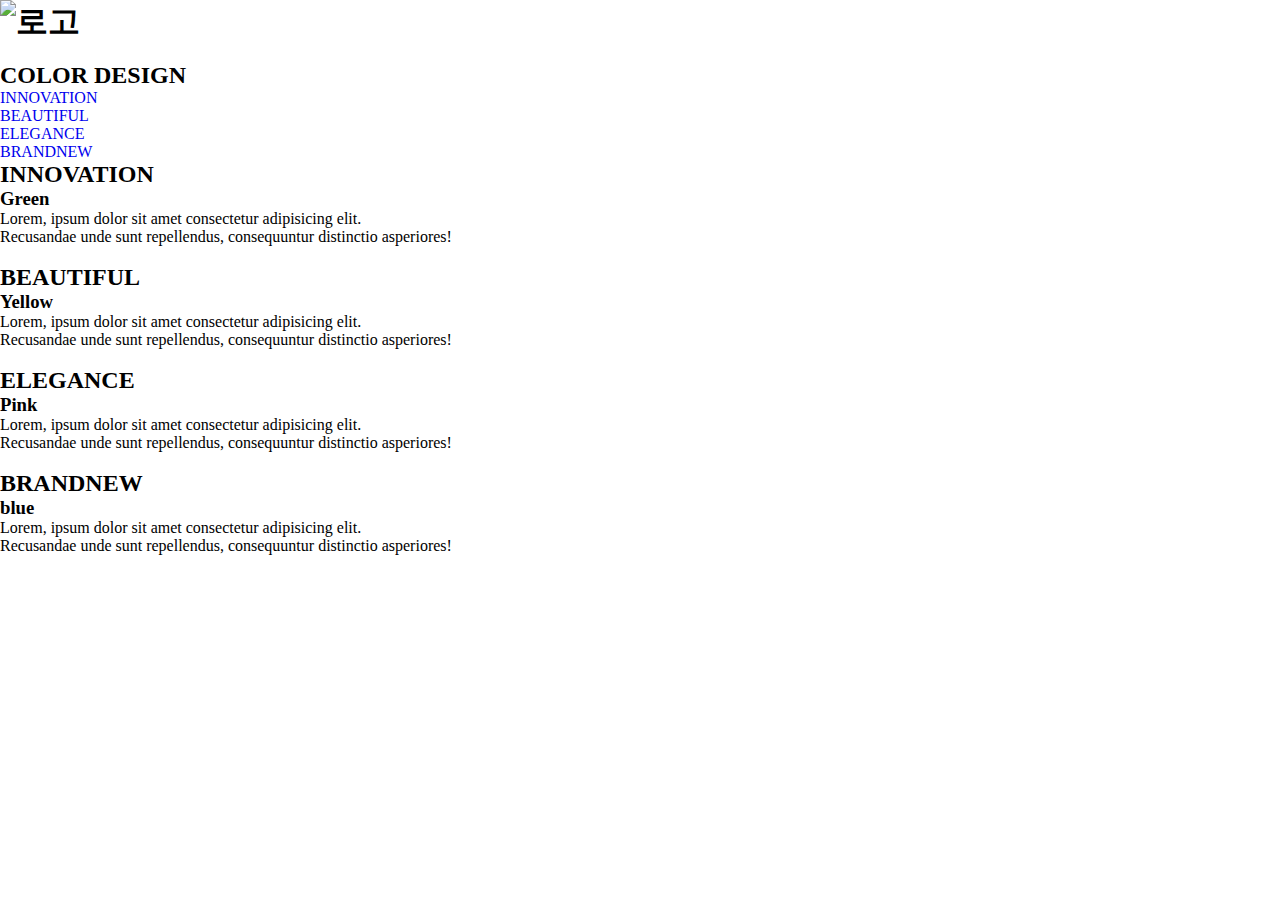
==== flower.html @ 8623d9bd "flower html 추가" ====
﻿<!DOCTYPE html >
<html>
<head>
	<meta http-equive="content-type" content="text/html;charset=utf-8" />	
	<meta http-equiv="X-UA-Compatible" content="IE=Edge">	
	<meta name="viewport" content="width=device-width, initial-scale=1.0" />
	<title> flower </title>	
	<link rel="stylesheet" href="css/style.css" />
	<script type="text/javascript" src="js/jquery-1.12.2.min.js"></script>	
	<script type="text/javascript" src="js/jquery.easing.1.3.js"></script> 
	<script type="text/javascript" src="js/custom.js"></script> 	 
</head>
<body>
	<div class="wrap">
		<h1><img src="img/logo.png" alt="로고"></h1>
		<img src="img/footer1.png" alt="" class="ft1">
		<img src="img/footer2.png" alt="" class="ft2">

		<div class="tab">
			<div class="left">
				<h2>COLOR DESIGN</h2>
				<ul class="navi">
					<li><a href="#tab1" class="on">INNOVATION</a></li>
					<li><a href="#tab2">BEAUTIFUL</a></li>
					<li><a href="#tab3">ELEGANCE</a></li>
					<li><a href="#tab4">BRANDNEW</a></li>
				</ul>
			</div>

			<div id="tab1" class="box on">
				<h2>INNOVATION</h2>
				<h3>Green</h3>
				<p>Lorem, ipsum dolor sit amet consectetur adipisicing elit.<br>

					Recusandae unde sunt repellendus, consequuntur distinctio asperiores!
				</p>
				<img src="img/green.png" alt="">
			</div>
			<div id="tab2" class="box">
				<h2>BEAUTIFUL</h2>
				<h3>Yellow</h3>
				<p>Lorem, ipsum dolor sit amet consectetur adipisicing elit.<br>
					Recusandae unde sunt repellendus, consequuntur distinctio asperiores!
				</p>
				<img src="img/yellow.png" alt="">
			</div> 
			<div id="tab3" class="box">
				<h2>ELEGANCE</h2>
				<h3>Pink</h3>
				<p>Lorem, ipsum dolor sit amet consectetur adipisicing elit.<br>
					Recusandae unde sunt repellendus, consequuntur distinctio asperiores!
				</p>
				<img src="img/pink.png" alt="">
			</div>
			<div id="tab4" class="box">
				<h2>BRANDNEW</h2>
				<h3>blue</h3>
				<p>Lorem, ipsum dolor sit amet consectetur adipisicing elit.<br>
					Recusandae unde sunt repellendus, consequuntur distinctio asperiores!
				</p>
				<img src="img/blue.png" alt="">
			</div>
		</div>		 
	</div>
	
</body>
</html>
---- css/style.css ----
* {
  margin: 0;
  padding: 0;
  box-sizing: border-box; }

ul, li {
  list-style: none; }

a {
  text-decoration: none; }

#tab {
  width: 600px;
  border: 1px solid #000;
  margin: 100px auto; }
  #tab ul {
    width: 100%; }
    #tab ul::after {
      content: '';
      display: block;
      clear: both; }
    #tab ul li {
      width: calc(100% / 3);
      height: 40px;
      float: left; }
      #tab ul li a {
        display: block;
        width: 100%;
        height: 100%;
        font: bold 14px/40px 'arial';
        color: #aaa;
        background: #444;
        text-align: center; }
        #tab ul li a.on {
          background: #fff;
          color: #555; }
  #tab .group {
    width: 100%; }
    #tab .group > div {
      width: 100%;
      padding: 50px;
      display: none; }
      #tab .group > div#tab1 {
        display: block; }

#wrap1 {
  width: 800px;
  height: 400px;
  position: absolute;
  top: 50%;
  left: 50%;
  margin-top: -200px;
  margin-left: -400px; }
  #wrap1 .top {
    width: 0%;
    height: 1px;
    background: #000;
    position: absolute;
    top: 0;
    left: 0; }
  #wrap1 .right {
    width: 1px;
    height: 0%;
    background: #000;
    position: absolute;
    top: 0;
    right: 0; }
  #wrap1 .bottom {
    width: 0%;
    height: 1px;
    background: #000;
    position: absolute;
    right: 0;
    bottom: 0; }
  #wrap1 .left {
    width: 1px;
    height: 0%;
    background: #000;
    position: absolute;
    bottom: 0;
    left: 0; }
  #wrap1 .content {
    width: 100%;
    height: 100%;
    background: #111;
    position: absolute;
    top: 0;
    left: 0;
    display: none; }
    #wrap1 .content .close {
      font: bold 14px/1 'arial';
      color: #fff;
      position: absolute;
      top: 30px;
      right: 0;
      opacity: 1; }

.btn1 {
  display: block;
  width: 380px;
  height: 40px;
  position: absolute;
  top: 50%;
  left: 50%;
  background: #000;
  margin-left: -400px;
  margin-top: 210px;
  border: none;
  font: bold 12px/40px 'arial';
  text-align: center;
  color: #fff; }

.btn2 {
  display: block;
  width: 380px;
  height: 40px;
  position: absolute;
  top: 50%;
  right: 50%;
  background: #000;
  margin-right: -400px;
  margin-top: 210px;
  border: none;
  font: bold 12px/40px 'arial';
  text-align: center;
  color: #fff; }

#wrap2 {
  width: 100%;
  height: 400px;
  position: absolute;
  top: 50%;
  left: 0%;
  margin-top: 0px;
  background: #111; }
  #wrap2 .close {
    font: bold 14px/1 'arial';
    color: #fff;
    position: absolute;
    top: 30px;
    right: 0;
    opacity: 1; }

/*# sourceMappingURL=style.css.map */
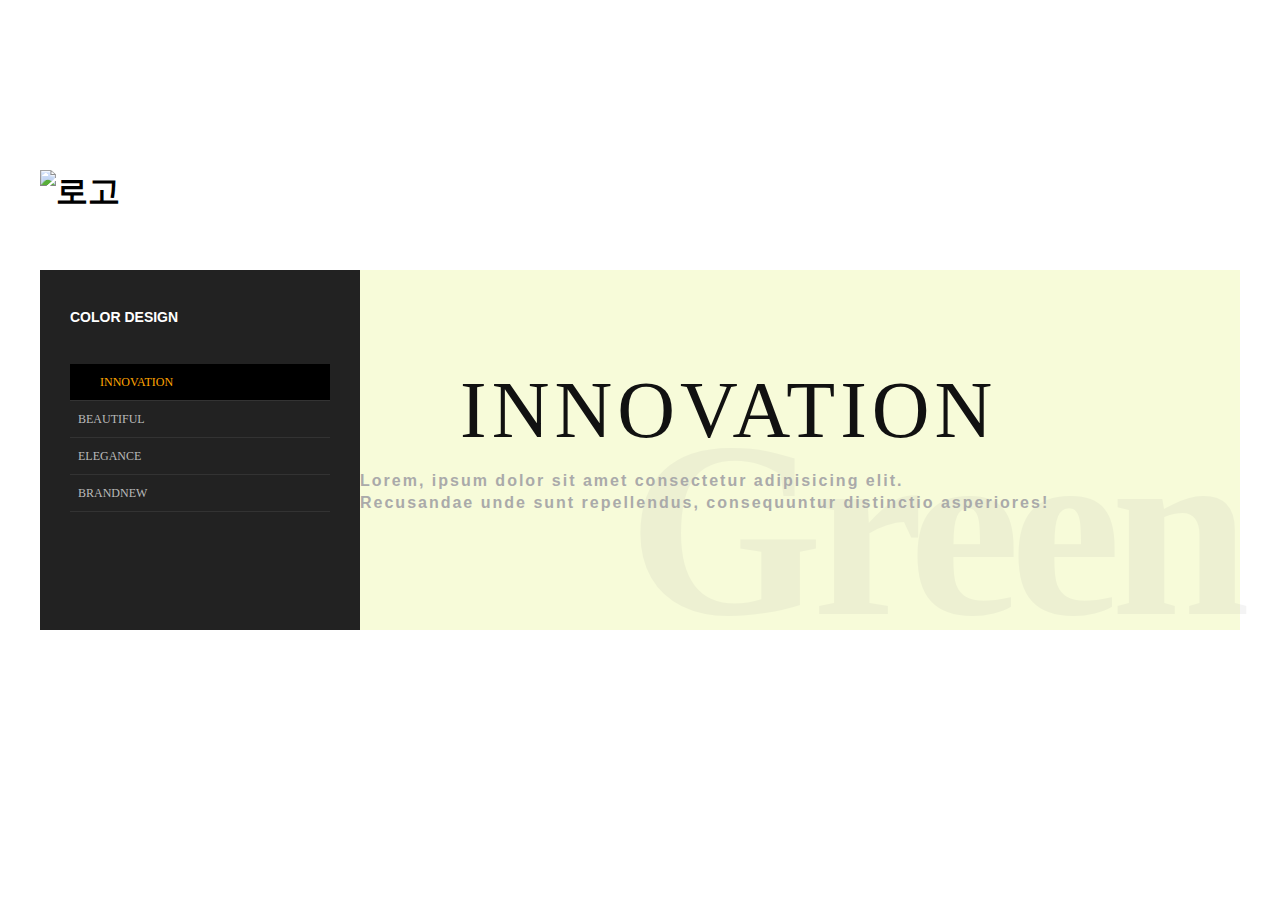
==== commit 7ba897cd: "flower js 추가" ====
--- a/flower.html
+++ b/flower.html
@@ -8,7 +8,7 @@
 	<link rel="stylesheet" href="css/style.css" />
 	<script type="text/javascript" src="js/jquery-1.12.2.min.js"></script>	
 	<script type="text/javascript" src="js/jquery.easing.1.3.js"></script> 
-	<script type="text/javascript" src="js/custom.js"></script> 	 
+	<script type="text/javascript" src="js/flower.js"></script> 	 
 </head>
 <body>
 	<div class="wrap">
--- a/css/style.css
+++ b/css/style.css
@@ -43,6 +43,216 @@
       #tab .group > div#tab1 {
         display: block; }
 
+#tab {
+  width: 600px;
+  border: 1px solid #000;
+  margin: 100px auto;
+  position: relative;
+  padding-top: 40px; }
+  #tab dt {
+    width: calc(100% / 3);
+    height: 40px;
+    position: absolute;
+    top: 0; }
+    #tab dt:nth-of-type(1) {
+      left: calc((100% / 3) * 0); }
+    #tab dt:nth-of-type(2) {
+      left: calc((100% / 3) * 1); }
+    #tab dt:nth-of-type(3) {
+      left: calc((100% / 3) * 2); }
+    #tab dt a {
+      display: block;
+      width: 100%;
+      height: 100%;
+      background: #555;
+      font: bold 14px/40px 'arial';
+      color: #aaa;
+      text-align: center; }
+      #tab dt a.on {
+        background: #fff;
+        color: #444; }
+  #tab dd {
+    width: 100%;
+    height: 200px;
+    padding: 50px;
+    display: none; }
+    #tab dd#tab1 {
+      display: block; }
+
+#tabtab {
+  width: 600px;
+  border: 1px solid #000;
+  position: relative;
+  margin: 100px auto;
+  padding-left: 200px;
+  box-sizing: border-box; }
+  #tabtab > dt {
+    width: 200px;
+    height: 50px;
+    position: absolute;
+    left: 0; }
+    #tabtab > dt:nth-of-type(1) {
+      bottom: calc(50px * 2);
+      /* 100px*/ }
+    #tabtab > dt:nth-of-type(2) {
+      bottom: calc(50px * 1);
+      /* 50px*/ }
+    #tabtab > dt:nth-of-type(3) {
+      bottom: calc(50px * 0);
+      /* 0px*/ }
+    #tabtab > dt a {
+      display: block;
+      width: 100%;
+      height: 100%;
+      background: #555;
+      font: bold 14px/50px 'arial';
+      color: #aaa;
+      text-align: center; }
+      #tabtab > dt a.on {
+        background: #fff;
+        color: #222; }
+  #tabtab > dd {
+    width: 100%;
+    background: #fff;
+    padding: 60px;
+    box-sizing: border-box;
+    display: none; }
+    #tabtab > dd#tab1 {
+      display: block;
+      height: 300px; }
+    #tabtab > dd#tab2 {
+      height: 400px; }
+    #tabtab > dd#tab3 {
+      height: 350px; }
+    #tabtab > dd a {
+      font: bold 30px/1 'arial';
+      color: blue; }
+
+.wrap {
+  width: 1200px;
+  height: 360px;
+  position: absolute;
+  top: 50%;
+  margin-top: -180px;
+  left: 50%;
+  margin-left: -600px; }
+  .wrap h1 {
+    position: absolute;
+    left: 0;
+    top: -100px; }
+  .wrap .ft1 {
+    position: absolute;
+    bottom: -30px;
+    left: -57px; }
+  .wrap .ft2 {
+    position: absolute;
+    bottom: -30px;
+    right: 0; }
+  .wrap .tab {
+    width: 1200px;
+    height: 360px;
+    position: relative; }
+    .wrap .tab .left {
+      width: 320px;
+      height: 360px;
+      background: #222;
+      position: absolute;
+      top: 0;
+      left: 0;
+      padding: 40px 30px;
+      box-sizing: border-box; }
+      .wrap .tab .left h2 {
+        font: bold 14px/1 'arial';
+        color: #fff;
+        margin-bottom: 40px; }
+      .wrap .tab .left .navi {
+        width: 100%; }
+        .wrap .tab .left .navi li a {
+          display: block;
+          font: 12px/1 'Aldrich';
+          color: #bbb;
+          border-bottom: 1px solid #333;
+          padding: 12px 8px;
+          box-sizing: border-box; }
+          .wrap .tab .left .navi li a.on {
+            color: orange;
+            background: #000;
+            padding: 12px 30px; }
+    .wrap .tab .box {
+      width: 880px;
+      height: 360px;
+      position: absolute;
+      top: 0;
+      right: 0;
+      display: none; }
+      .wrap .tab .box h2 {
+        font: 80px/1 'Aldrich';
+        color: #111;
+        letter-spacing: 5px;
+        position: absolute;
+        left: 0;
+        top: 100px;
+        opacity: 0;
+        transition: 1s; }
+      .wrap .tab .box h3 {
+        font: bold 250px/1 'Verdana';
+        color: #999;
+        letter-spacing: -10px;
+        position: absolute;
+        right: -100px;
+        bottom: -25px;
+        opacity: 0;
+        transition: 2.5s; }
+      .wrap .tab .box p {
+        font: bold 16px/1.4 'arial';
+        color: #aaa;
+        letter-spacing: 2px;
+        position: absolute;
+        left: 0;
+        top: 200px;
+        opacity: 0;
+        transition: 1.5s; }
+      .wrap .tab .box.on {
+        display: block; }
+        .wrap .tab .box.on h2 {
+          left: 100px;
+          opacity: 1; }
+        .wrap .tab .box.on h3 {
+          right: 0;
+          opacity: 0.1; }
+        .wrap .tab .box.on p {
+          left: 0;
+          opacity: 1; }
+      .wrap .tab .box#tab1 {
+        background: #f7fbd9; }
+        .wrap .tab .box#tab1 > img {
+          position: absolute;
+          right: -152px;
+          bottom: -22px;
+          transform: rotate(-70deg);
+          opacity: 0; }
+        .wrap .tab .box#tab1.on > img {
+          transform: rotate(0deg);
+          opacity: 1; }
+      .wrap .tab .box#tab2 {
+        background: #fbf6ca; }
+        .wrap .tab .box#tab2 > img {
+          position: absolute;
+          right: -152px;
+          bottom: -22px; }
+      .wrap .tab .box#tab3 {
+        background: #ffecf2; }
+        .wrap .tab .box#tab3 > img {
+          position: absolute;
+          right: -152px;
+          bottom: -22px; }
+      .wrap .tab .box#tab4 {
+        background: #ecf9ff; }
+        .wrap .tab .box#tab4 > img {
+          position: absolute;
+          right: -152px;
+          bottom: -22px; }
+
 #wrap1 {
   width: 800px;
   height: 400px;
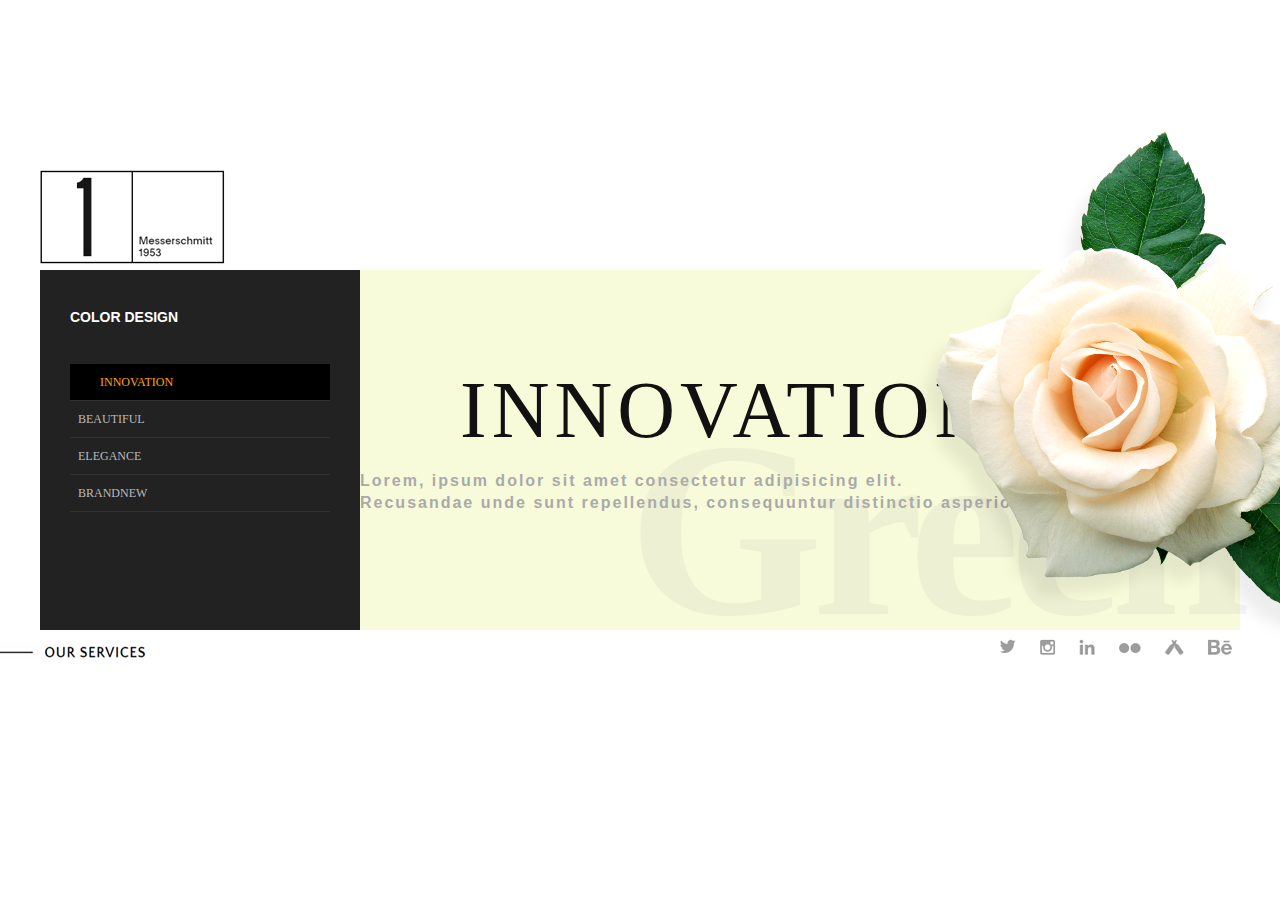
==== commit 40809d78: "flower html scss 수정" ====
--- a/flower.html
+++ b/flower.html
@@ -11,12 +11,12 @@
 	<script type="text/javascript" src="js/flower.js"></script> 	 
 </head>
 <body>
-	<div class="wrap">
+	<div class="wraps">
 		<h1><img src="img/logo.png" alt="로고"></h1>
 		<img src="img/footer1.png" alt="" class="ft1">
 		<img src="img/footer2.png" alt="" class="ft2">
 
-		<div class="tab">
+		<div class="tabs">
 			<div class="left">
 				<h2>COLOR DESIGN</h2>
 				<ul class="navi">
@@ -27,7 +27,7 @@
 				</ul>
 			</div>
 
-			<div id="tab1" class="box on">
+			<div id="tab11" class="box on">
 				<h2>INNOVATION</h2>
 				<h3>Green</h3>
 				<p>Lorem, ipsum dolor sit amet consectetur adipisicing elit.<br>
@@ -36,7 +36,7 @@
 				</p>
 				<img src="img/green.png" alt="">
 			</div>
-			<div id="tab2" class="box">
+			<div id="tab22" class="box">
 				<h2>BEAUTIFUL</h2>
 				<h3>Yellow</h3>
 				<p>Lorem, ipsum dolor sit amet consectetur adipisicing elit.<br>
@@ -44,7 +44,7 @@
 				</p>
 				<img src="img/yellow.png" alt="">
 			</div> 
-			<div id="tab3" class="box">
+			<div id="tab33" class="box">
 				<h2>ELEGANCE</h2>
 				<h3>Pink</h3>
 				<p>Lorem, ipsum dolor sit amet consectetur adipisicing elit.<br>
@@ -52,7 +52,7 @@
 				</p>
 				<img src="img/pink.png" alt="">
 			</div>
-			<div id="tab4" class="box">
+			<div id="tab44" class="box">
 				<h2>BRANDNEW</h2>
 				<h3>blue</h3>
 				<p>Lorem, ipsum dolor sit amet consectetur adipisicing elit.<br>
--- a/css/style.css
+++ b/css/style.css
@@ -128,7 +128,7 @@
       font: bold 30px/1 'arial';
       color: blue; }
 
-.wrap {
+.wraps {
   width: 1200px;
   height: 360px;
   position: absolute;
@@ -136,23 +136,23 @@
   margin-top: -180px;
   left: 50%;
   margin-left: -600px; }
-  .wrap h1 {
+  .wraps h1 {
     position: absolute;
     left: 0;
     top: -100px; }
-  .wrap .ft1 {
+  .wraps .ft1 {
     position: absolute;
     bottom: -30px;
     left: -57px; }
-  .wrap .ft2 {
+  .wraps .ft2 {
     position: absolute;
     bottom: -30px;
     right: 0; }
-  .wrap .tab {
+  .wraps .tabs {
     width: 1200px;
     height: 360px;
     position: relative; }
-    .wrap .tab .left {
+    .wraps .tabs .left {
       width: 320px;
       height: 360px;
       background: #222;
@@ -161,31 +161,31 @@
       left: 0;
       padding: 40px 30px;
       box-sizing: border-box; }
-      .wrap .tab .left h2 {
+      .wraps .tabs .left h2 {
         font: bold 14px/1 'arial';
         color: #fff;
         margin-bottom: 40px; }
-      .wrap .tab .left .navi {
+      .wraps .tabs .left .navi {
         width: 100%; }
-        .wrap .tab .left .navi li a {
+        .wraps .tabs .left .navi li a {
           display: block;
           font: 12px/1 'Aldrich';
           color: #bbb;
           border-bottom: 1px solid #333;
           padding: 12px 8px;
           box-sizing: border-box; }
-          .wrap .tab .left .navi li a.on {
+          .wraps .tabs .left .navi li a.on {
             color: orange;
             background: #000;
             padding: 12px 30px; }
-    .wrap .tab .box {
+    .wraps .tabs .box {
       width: 880px;
       height: 360px;
       position: absolute;
       top: 0;
       right: 0;
       display: none; }
-      .wrap .tab .box h2 {
+      .wraps .tabs .box h2 {
         font: 80px/1 'Aldrich';
         color: #111;
         letter-spacing: 5px;
@@ -194,7 +194,7 @@
         top: 100px;
         opacity: 0;
         transition: 1s; }
-      .wrap .tab .box h3 {
+      .wraps .tabs .box h3 {
         font: bold 250px/1 'Verdana';
         color: #999;
         letter-spacing: -10px;
@@ -203,7 +203,7 @@
         bottom: -25px;
         opacity: 0;
         transition: 2.5s; }
-      .wrap .tab .box p {
+      .wraps .tabs .box p {
         font: bold 16px/1.4 'arial';
         color: #aaa;
         letter-spacing: 2px;
@@ -212,43 +212,43 @@
         top: 200px;
         opacity: 0;
         transition: 1.5s; }
-      .wrap .tab .box.on {
+      .wraps .tabs .box.on {
         display: block; }
-        .wrap .tab .box.on h2 {
+        .wraps .tabs .box.on h2 {
           left: 100px;
           opacity: 1; }
-        .wrap .tab .box.on h3 {
+        .wraps .tabs .box.on h3 {
           right: 0;
           opacity: 0.1; }
-        .wrap .tab .box.on p {
+        .wraps .tabs .box.on p {
           left: 0;
           opacity: 1; }
-      .wrap .tab .box#tab1 {
+      .wraps .tabs .box#tab11 {
         background: #f7fbd9; }
-        .wrap .tab .box#tab1 > img {
+        .wraps .tabs .box#tab11 > img {
           position: absolute;
           right: -152px;
           bottom: -22px;
           transform: rotate(-70deg);
           opacity: 0; }
-        .wrap .tab .box#tab1.on > img {
+        .wraps .tabs .box#tab11.on > img {
           transform: rotate(0deg);
           opacity: 1; }
-      .wrap .tab .box#tab2 {
+      .wraps .tabs .box#tab22 {
         background: #fbf6ca; }
-        .wrap .tab .box#tab2 > img {
+        .wraps .tabs .box#tab22 > img {
           position: absolute;
           right: -152px;
           bottom: -22px; }
-      .wrap .tab .box#tab3 {
+      .wraps .tabs .box#tab33 {
         background: #ffecf2; }
-        .wrap .tab .box#tab3 > img {
+        .wraps .tabs .box#tab33 > img {
           position: absolute;
           right: -152px;
           bottom: -22px; }
-      .wrap .tab .box#tab4 {
+      .wraps .tabs .box#tab44 {
         background: #ecf9ff; }
-        .wrap .tab .box#tab4 > img {
+        .wraps .tabs .box#tab44 > img {
           position: absolute;
           right: -152px;
           bottom: -22px; }
